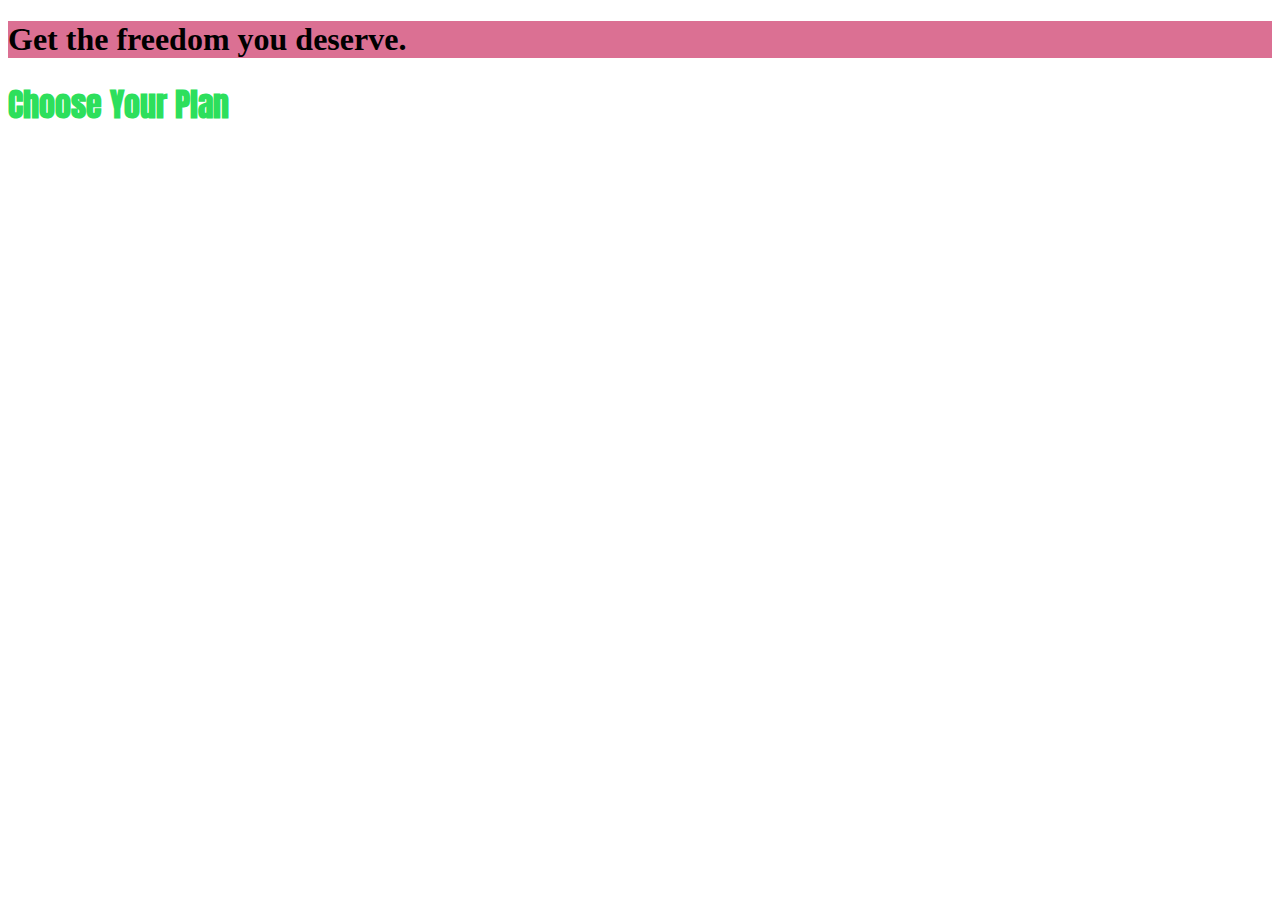
==== index.html @ 20272671 "cursocss" ====
<!DOCTYPE html>
<html lang="pt">

<head>
    <meta charset="UTF-8">
    <meta http-equiv="X-UA-Compatible" content="ie=edge">
    <title>uHost</title>
    <link rel="shortcut icon" href="favicon.png">
    <link href="https://fonts.googleapis.com/css2?family=Anton&display=swap" rel="stylesheet">
    <link rel="stylesheet" href="main.css">
</head>

<body>
    <main>
        <section id="product-overview">
            <h1>Get the freedom you deserve.</h1>
        </section>
        <section id="plans">
            <h1 class="section-title">Choose Your Plan</h1>
        </section>
    </main>
</body>

</html>
---- main.css ----
#product-overview{
    background: palevioletred;
}

.section-title{
    color: #2ddf5c;
    font-family: 'Anton', sans-serif; ;
}
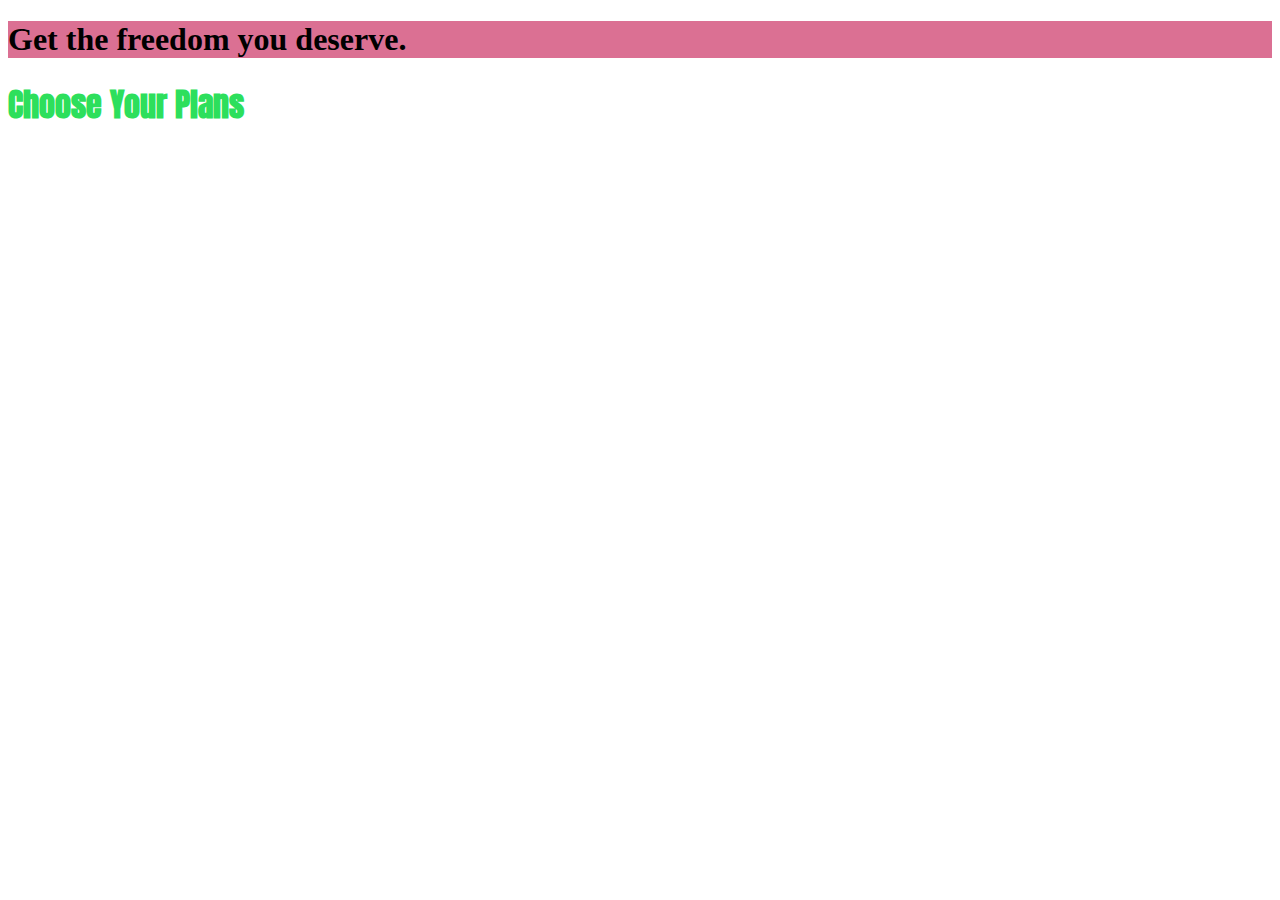
==== commit 7dcfba71: "teste" ====
--- a/index.html
+++ b/index.html
@@ -16,7 +16,7 @@
             <h1>Get the freedom you deserve.</h1>
         </section>
         <section id="plans">
-            <h1 class="section-title">Choose Your Plan</h1>
+            <h1 class="section-title">Choose Your Plans</h1>
         </section>
     </main>
 </body>
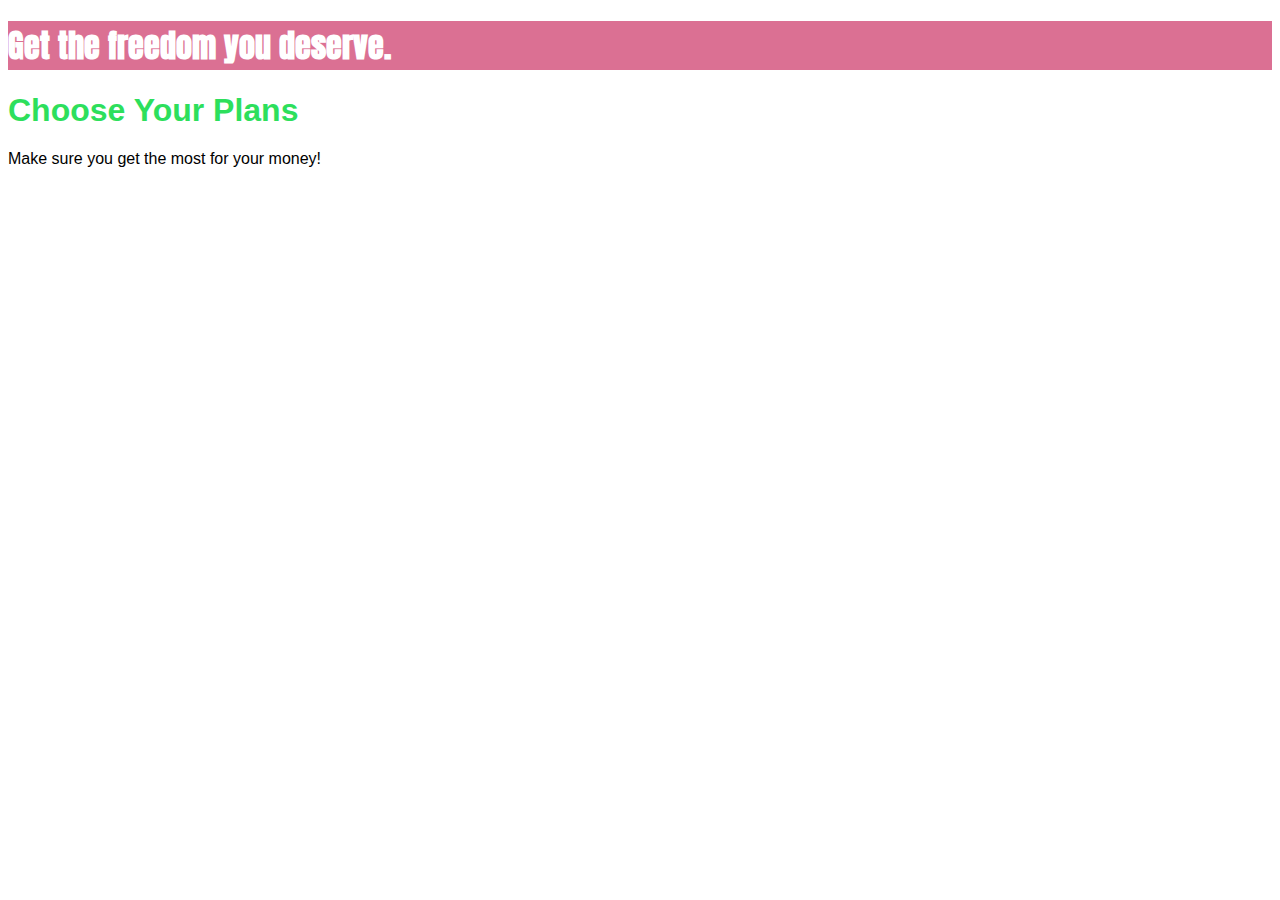
==== commit f077c98a: "+coisas" ====
--- a/index.html
+++ b/index.html
@@ -17,6 +17,7 @@
         </section>
         <section id="plans">
             <h1 class="section-title">Choose Your Plans</h1>
+            <p>Make sure you get the most for your money!</p>
         </section>
     </main>
 </body>
--- a/main.css
+++ b/main.css
@@ -1,8 +1,16 @@
+body{
+    font-family: 'Montserrat', sans-serif;
+}
 #product-overview{
     background: palevioletred;
 }
 
 .section-title{
     color: #2ddf5c;
-    font-family: 'Anton', sans-serif; ;
+}
+
+#product-overview h1{
+    color: white;
+    font-family: 'Anton', sans-serif;
+
 }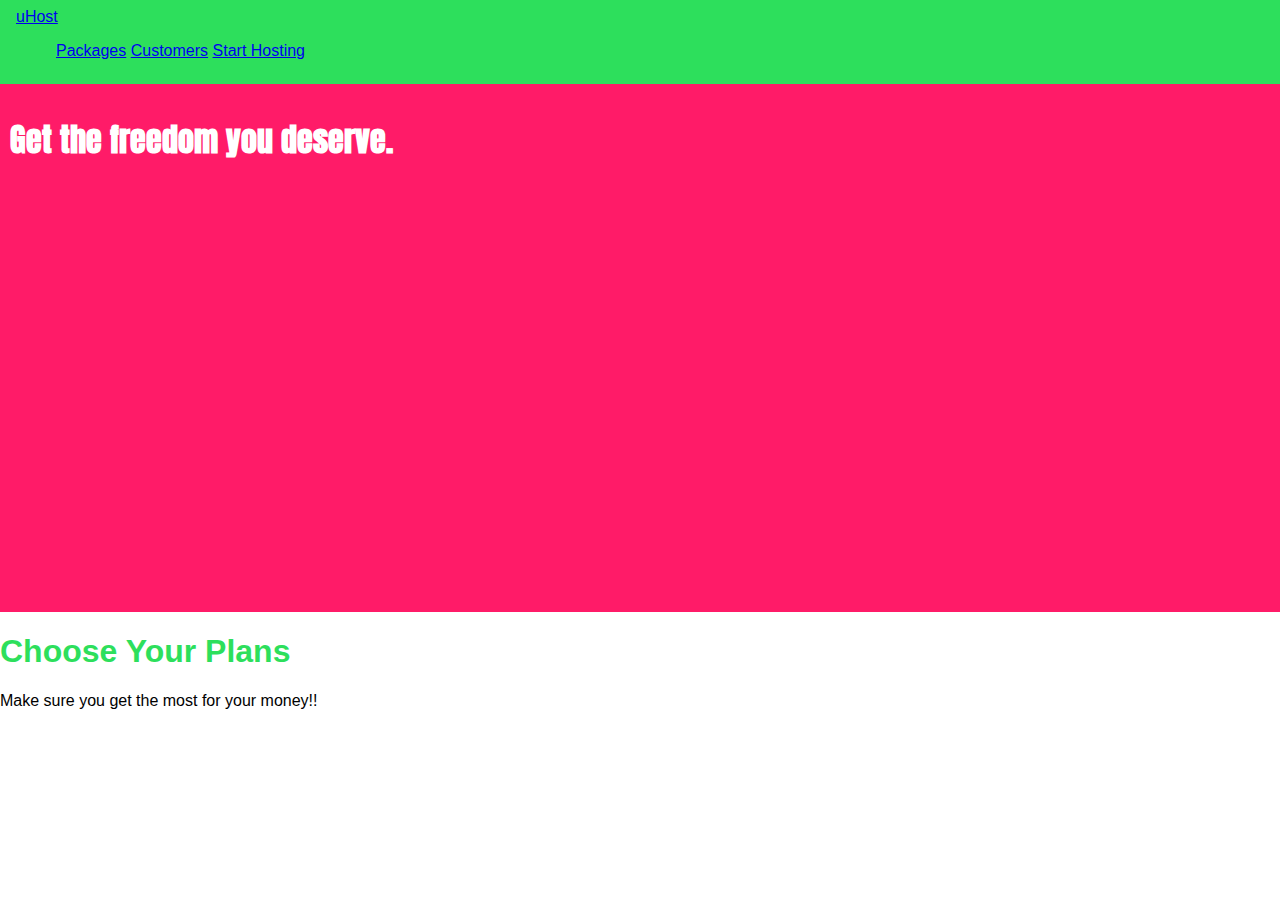
==== commit 5b97139c: "Alterações" ====
--- a/index.html
+++ b/index.html
@@ -1,25 +1,44 @@
 <!DOCTYPE html>
 <html lang="pt">
+  <head>
+    <meta charset="UTF-8" />
+    <meta http-equiv="X-UA-Compatible" content="ie=edge" />
+    <title>uHost</title>
+    <link rel="shortcut icon" href="favicon.png" />
+    <link
+      href="https://fonts.googleapis.com/css2?family=Anton&display=swap"
+      rel="stylesheet"
+    />
+    <link rel="stylesheet" href="main.css" />
+  </head>
 
-<head>
-    <meta charset="UTF-8">
-    <meta http-equiv="X-UA-Compatible" content="ie=edge">
-    <title>uHost</title>
-    <link rel="shortcut icon" href="favicon.png">
-    <link href="https://fonts.googleapis.com/css2?family=Anton&display=swap" rel="stylesheet">
-    <link rel="stylesheet" href="main.css">
-</head>
-
-<body>
+  <body>
+    <header class="main-header">
+      <div>
+        <a href="index.html"> uHost </a>
+      </div>
+      <nav class="main-nav">
+        <ul class="main-nav__items">
+          <li class="main-nav__item">
+            <a href="packages/index.html">Packages</a>
+          </li>
+          <li class="main-nav__item">
+            <a href="customers/index.html">Customers</a>
+          </li>
+          <li class="main-nav__item">
+            <a href="start-hosting/index.html">Start Hosting</a>
+          </li>
+        </ul>
+      </nav>
+    </header>
     <main>
-        <section id="product-overview">
-            <h1>Get the freedom you deserve.</h1>
-        </section>
-        <section id="plans">
-            <h1 class="section-title">Choose Your Plans</h1>
-            <p>Make sure you get the most for your money!</p>
-        </section>
+      <section id="product-overview">
+        <h1>Get the freedom you deserve.</h1>
+      </section>
+      <section id="plans">
+        <h1 class="section-title">Choose Your Plans</h1>
+        <p>Make sure you get the most for your money!!</p>
+      </section>
     </main>
-</body>
-
-</html>+  </body>
+</html>
--- a/main.css
+++ b/main.css
@@ -1,16 +1,38 @@
-body{
-    font-family: 'Montserrat', sans-serif;
-}
-#product-overview{
-    background: palevioletred;
+* {
+    box-sizing: border-box;
 }
 
-.section-title{
+body {
+    font-family: 'Montserrat', sans-serif;
+    margin: 0;
+}
+
+#product-overview {
+    background: #ff1b68;
+    width: 100%;
+    height: 528px;
+    padding: 10px;
+}
+
+.section-title {
     color: #2ddf5c;
 }
 
-#product-overview h1{
+#product-overview h1 {
     color: white;
     font-family: 'Anton', sans-serif;
+}
 
+/* h1 {
+    font-family: sans-serif;
+} */
+
+.main-header{
+    width: 100%;
+    background-color: #2ddf5c;
+    padding: 8px 16px;
+}
+
+.main-nav__item{
+    display: inline-block;
 }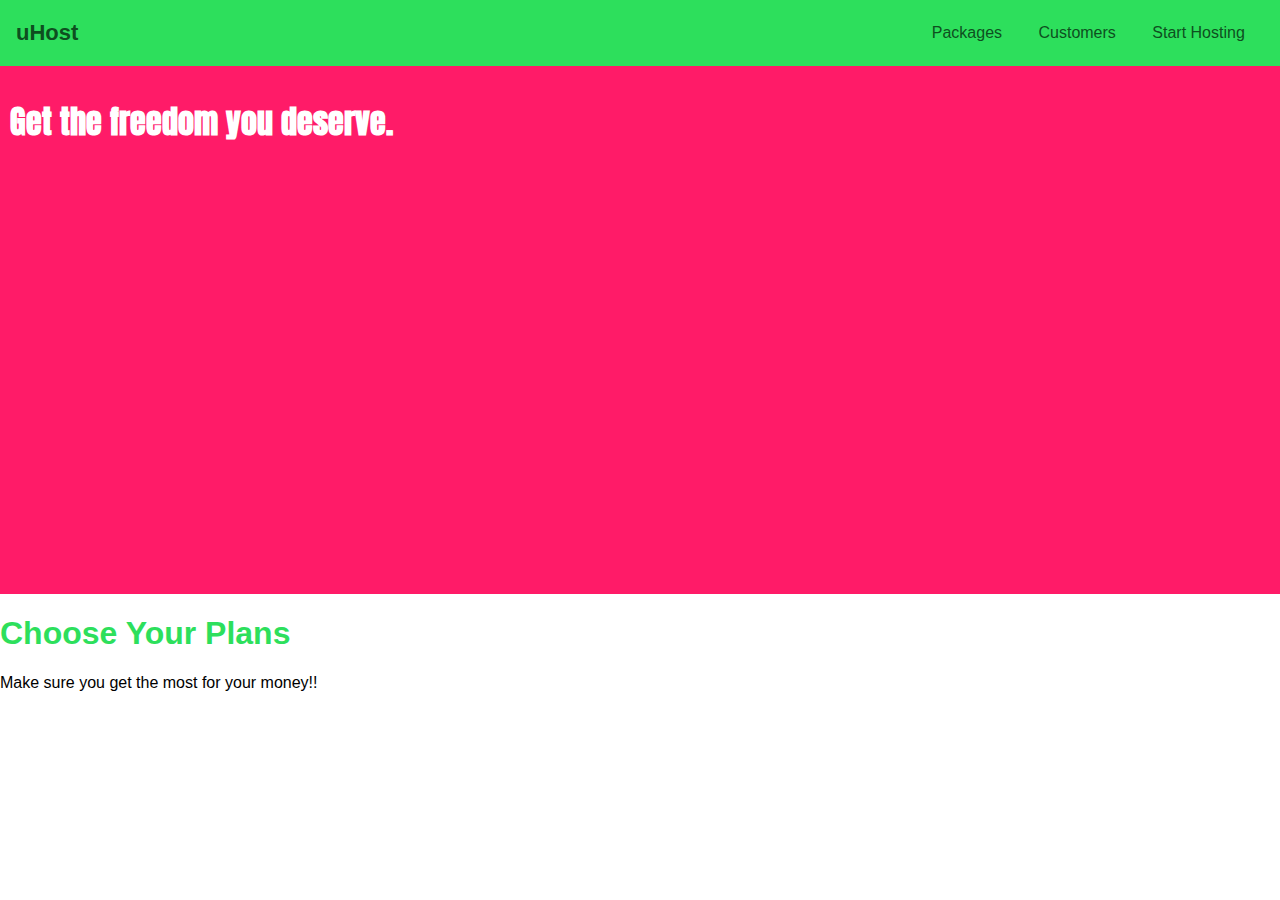
==== commit e27490da: "ajustes" ====
--- a/index.html
+++ b/index.html
@@ -15,7 +15,7 @@
   <body>
     <header class="main-header">
       <div>
-        <a href="index.html"> uHost </a>
+        <a class="main-header__brand" href="index.html"> uHost </a>
       </div>
       <nav class="main-nav">
         <ul class="main-nav__items">
--- a/main.css
+++ b/main.css
@@ -11,7 +11,7 @@
     background: #ff1b68;
     width: 100%;
     height: 528px;
-    padding: 10px;
+    padding: 10px;   
 }
 
 .section-title {
@@ -27,12 +27,58 @@
     font-family: sans-serif;
 } */
 
-.main-header{
+.main-header {
     width: 100%;
-    background-color: #2ddf5c;
+    background: #2ddf5c;
     padding: 8px 16px;
 }
 
-.main-nav__item{
+.main-header__brand{
+    color:#0e4f1f;
+    text-decoration: none;
+    font-weight: bold;
+    font-size: 22px;
+
+}
+
+.main-header > div {
     display: inline-block;
-}+    vertical-align: middle;
+}
+
+.main-nav {
+    display: inline-block;
+    text-align: right;
+    width: calc(100% - 70px);
+    vertical-align: middle;
+}
+
+.main-nav__items {
+    margin: 0;
+    padding: 0;
+    list-style: none;
+}
+
+.main-nav__item {
+    display: inline-block;
+    margin: 16px;
+  
+}
+.main-nav__item a{
+    color: #0e4f1f;
+    text-decoration: none;
+}
+
+.main-nav__item a:hover, 
+.main-nav__item a:active
+{
+    color:white;
+}
+
+.jhone a:amor{
+    background-color: blue;
+}
+
+.jhone a:odio {
+    background-color: ok;
+}
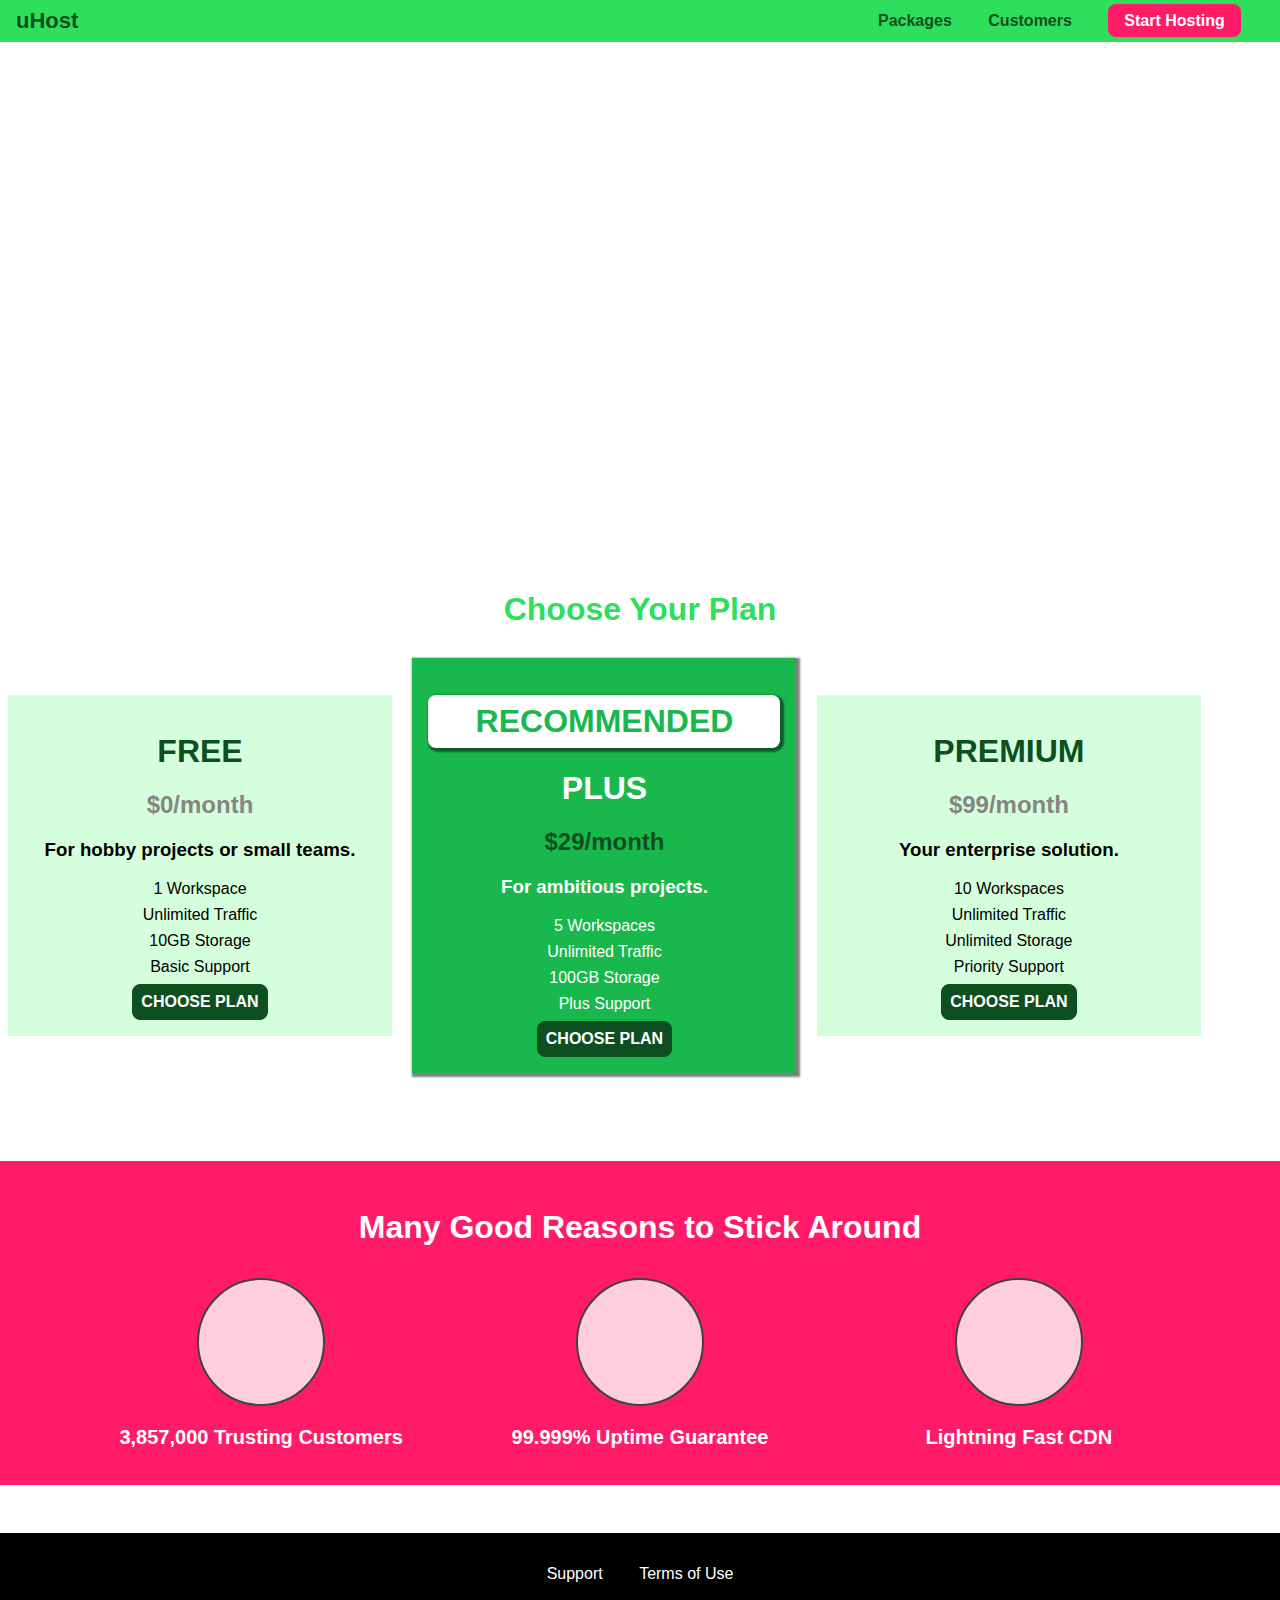
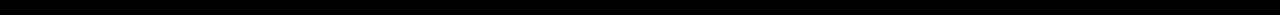
==== commit 40709e5e: "new page added" ====
--- a/index.html
+++ b/index.html
@@ -5,11 +5,10 @@
     <meta http-equiv="X-UA-Compatible" content="ie=edge" />
     <title>uHost</title>
     <link rel="shortcut icon" href="favicon.png" />
-    <link
-      href="https://fonts.googleapis.com/css2?family=Anton&display=swap"
-      rel="stylesheet"
-    />
+    <link href="https://fonts.googleapis.com/css2?family=Anton&display=swap" rel="stylesheet" />
+    <link rel="stylesheet" href="shared.css" />
     <link rel="stylesheet" href="main.css" />
+   
   </head>
 
   <body>
@@ -25,7 +24,7 @@
           <li class="main-nav__item">
             <a href="customers/index.html">Customers</a>
           </li>
-          <li class="main-nav__item">
+          <li class="main-nav__item main-nav__item--cta">
             <a href="start-hosting/index.html">Start Hosting</a>
           </li>
         </ul>
@@ -36,9 +35,83 @@
         <h1>Get the freedom you deserve.</h1>
       </section>
       <section id="plans">
-        <h1 class="section-title">Choose Your Plans</h1>
-        <p>Make sure you get the most for your money!!</p>
+        <h1 class="section-title">Choose Your Plan</h1>
+        <div>
+          <article class="plan">
+            <h1 class="plan__title">FREE</h1>
+            <h2 class="plan__price">$0/month</h2>
+            <h3>For hobby projects or small teams.</h3>
+            <ul class="plan__features">
+              <li class="plan__feature">1 Workspace</li>
+              <li class="plan__feature">Unlimited Traffic</li>
+              <li class="plan__feature">10GB Storage</li>
+              <li class="plan__feature">Basic Support</li>
+            </ul>
+            <div>
+              <button class="button">CHOOSE PLAN</button>
+            </div>
+          </article>
+          <article class="plan plan--highlighted">
+            <h1 class="plan__annotation">RECOMMENDED</h1>
+            <h1 class="plan__title">PLUS</h1>
+            <h2 class="plan__price">$29/month</h2>
+            <h3>For ambitious projects.</h3>
+            <ul class="plan__features">
+              <li class="plan__feature">5 Workspaces</li>
+              <li class="plan__feature">Unlimited Traffic</li>
+              <li class="plan__feature">100GB Storage</li>
+              <li class="plan__feature">Plus Support</li>
+            </ul>
+            <div>
+              <button class="button">CHOOSE PLAN</button>
+            </div>
+          </article>
+          <article class="plan">
+            <h1 class="plan__title">PREMIUM</h1>
+            <h2 class="plan__price">$99/month</h2>
+            <h3>Your enterprise solution.</h3>
+            <ul class="plan__features">
+              <li class="plan__feature">10 Workspaces</li>
+              <li class="plan__feature">Unlimited Traffic</li>
+              <li class="plan__feature">Unlimited Storage</li>
+              <li class="plan__feature">Priority Support</li>
+            </ul>
+            <div>
+              <button class="button">CHOOSE PLAN</button>
+            </div>
+          </article>
+        </div>
+      </section>
+
+      <section id="key-features">
+        <h1 class="section-title">Many Good Reasons to Stick Around</h1>
+        <ul class="key-feature__list">
+          <li class="key-feature">
+            <div class="key-feature__image"></div>
+            <p class="key-feature__description">3,857,000 Trusting Customers</p>
+          </li>
+          <li class="key-feature">
+            <div class="key-feature__image"></div>
+            <p class="key-feature__description">99.999% Uptime Guarantee</p>
+          </li>
+          <li class="key-feature">
+            <div class="key-feature__image"></div>
+            <p class="key-feature__description">Lightning Fast CDN</p>
+          </li>
+        </ul>
       </section>
     </main>
+    <footer class="main-footer">
+      <nav>
+          <ul class="main-footer__links">
+              <li class="main-footer__link">
+                  <a href="#">Support</a>
+              </li>
+              <li class="main-footer__link">
+                  <a href="#">Terms of Use</a>
+              </li>
+          </ul>
+      </nav>
+  </footer>
   </body>
 </html>
--- a/shared.css
+++ b/shared.css
@@ -0,0 +1,120 @@
+* {
+    box-sizing: border-box;
+}
+
+body {
+    font-family: 'Montserrat', sans-serif;
+    margin: 0;
+}
+
+.main-header {
+    width: 100%;
+    background: #2ddf5c;
+    padding: 8px 16px;
+}
+
+.main-header > div {
+    display: inline-block;
+    vertical-align: middle;
+}
+
+.main-header__brand {
+    color: #0e4f1f;
+    text-decoration: none;
+    font-weight: bold;
+    font-size: 22px;
+}
+
+.main-nav {
+    display: inline-block;
+    text-align: right;
+    width: calc(100% - 74px);
+    vertical-align: middle;
+}
+
+.main-nav__items {
+    margin: 0;
+    padding: 0;
+    list-style: none;
+}
+
+.main-nav__item {
+    display: inline-block;
+    margin: 0 16px;
+}
+
+.main-nav__item a {
+    text-decoration: none;
+    color: #0e4f1f;
+    font-weight: bold;
+    padding: 3px 0;
+}
+
+.main-nav__item a:hover,
+.main-nav__item a:active {
+    color: white;
+    border-bottom: 5px solid white;
+}
+
+.main-nav__item--cta a {
+    color: white;
+    background: #ff1b68;
+    padding: 8px 16px;
+    border-radius: 8px;
+}
+
+.main-nav__item--cta a:hover,
+.main-nav__item--cta a:active {
+    color: #ff1b68;
+    background: white;
+    border: none;
+}
+
+.main-footer {
+    background: black;
+    padding: 32px;
+    margin-top: 48px;
+}
+
+.main-footer__links {
+    list-style: none;
+    margin: 0;
+    padding: 0;
+    text-align: center;
+}
+
+.main-footer__link {
+    display: inline-block;
+    margin: 0 16px;
+}
+
+.main-footer__link a {
+    color: white;
+    text-decoration: none;
+}
+
+.main-footer__link a:hover,
+.main-footer__link a:active {
+    color: #ccc;
+}
+
+.button {
+    background: #0e4f1f;
+    color: white;
+    font: inherit;
+    border: 1.5px solid #0e4f1f;
+    padding: 8px;
+    border-radius: 8px;
+    font-weight: bold;
+    cursor: pointer;
+}
+
+.button:hover,
+.button:active {
+    background: white;
+    color: #0e4f1f;
+}
+
+.button:focus {
+    outline: none;
+}
--- a/main.css
+++ b/main.css
@@ -1,14 +1,7 @@
-* {
-    box-sizing: border-box;
-}
 
-body {
-    font-family: 'Montserrat', sans-serif;
-    margin: 0;
-}
 
 #product-overview {
-    background: #ff1b68;
+    background: url("freedom.jpg");
     width: 100%;
     height: 528px;
     padding: 10px;   
@@ -16,6 +9,7 @@
 
 .section-title {
     color: #2ddf5c;
+    text-align: center;
 }
 
 #product-overview h1 {
@@ -23,62 +17,97 @@
     font-family: 'Anton', sans-serif;
 }
 
+.plan {
+    background: #d5ffdc;
+    text-align: center;
+    padding: 16px;
+    margin: 8px;
+    display: inline-block;
+    width: 30%;
+    vertical-align: middle;
+}
+
+.plan--highlighted {
+    background: #19b84c;
+    color: white;
+    box-shadow: 2px 2px 2px 2px rgba(0, 0, 0, 0.5);
+}
+
+.plan__annotation {
+    background: white;
+    color: #19b84c;
+    padding: 8px;
+    box-shadow: 2px 2px 2px 2px rgba(0, 0, 0, 0.5);
+    border-radius: 8px;
+}
+
+.plan__title {
+    color: #0e4f1f;
+}
+
+.plan__price {
+    color: #858585;
+}
+
+.plan--highlighted .plan__title {
+    color: white;
+}
+
+.plan--highlighted .plan__price {
+    color: #0e4f1f;
+}
+
+.plan__features {
+    list-style: none;
+    margin: 0;
+    padding: 0;
+}
+
+.plan__feature {
+    margin: 8px 0;
+}
+
+#key-features {
+    background: #ff1b68;
+    margin-top: 80px;
+    padding: 16px;
+}
+
+#key-features .section-title {
+    color: white;
+    margin: 32px;
+}
+
+.key-feature__list {
+    list-style: none;
+    margin: 0;
+    padding: 0;
+    text-align: center;
+}
+
+.key-feature {
+    display: inline-block;
+    width: 30%;
+    vertical-align: top;
+}
+
+.key-feature__image {
+    background: #ffcede;
+    width: 128px;
+    height: 128px;
+    border: 2px solid #424242;
+    border-radius: 50%;
+    margin: auto;
+}
+
+.key-feature__description {
+    text-align: center;
+    font-weight: bold;
+    color: white;
+    font-size: 20px;
+}
+
 /* h1 {
     font-family: sans-serif;
 } */
 
-.main-header {
-    width: 100%;
-    background: #2ddf5c;
-    padding: 8px 16px;
-}
-
-.main-header__brand{
-    color:#0e4f1f;
-    text-decoration: none;
-    font-weight: bold;
-    font-size: 22px;
-
-}
-
-.main-header > div {
-    display: inline-block;
-    vertical-align: middle;
-}
-
-.main-nav {
-    display: inline-block;
-    text-align: right;
-    width: calc(100% - 70px);
-    vertical-align: middle;
-}
-
-.main-nav__items {
-    margin: 0;
-    padding: 0;
-    list-style: none;
-}
-
-.main-nav__item {
-    display: inline-block;
-    margin: 16px;
-  
-}
-.main-nav__item a{
-    color: #0e4f1f;
-    text-decoration: none;
-}
-
-.main-nav__item a:hover, 
-.main-nav__item a:active
-{
-    color:white;
-}
-
-.jhone a:amor{
-    background-color: blue;
-}
-
-.jhone a:odio {
-    background-color: ok;
-}
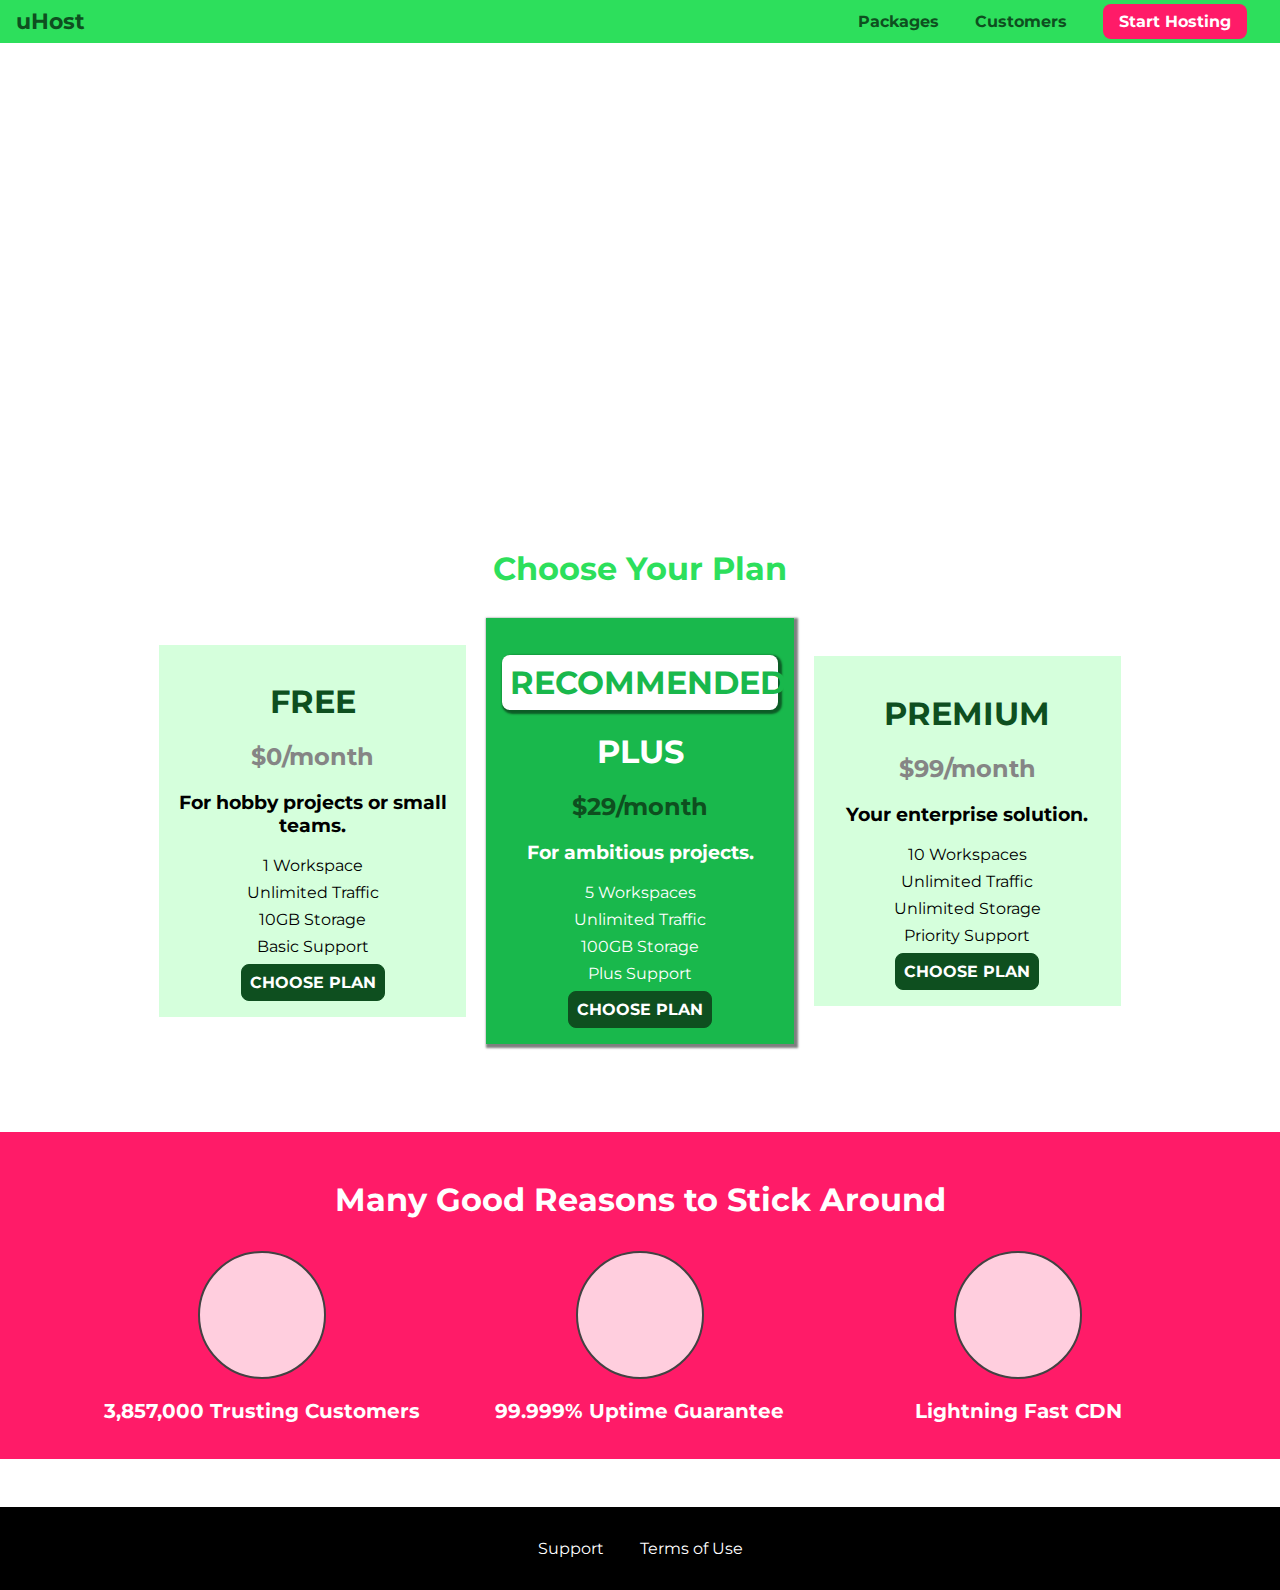
==== commit b3aadfe8: "positioning" ====
--- a/index.html
+++ b/index.html
@@ -1,117 +1,126 @@
 <!DOCTYPE html>
-<html lang="pt">
-  <head>
-    <meta charset="UTF-8" />
-    <meta http-equiv="X-UA-Compatible" content="ie=edge" />
+<html lang="en">
+
+<head>
+    <meta charset="UTF-8">
+    <meta http-equiv="X-UA-Compatible" content="ie=edge">
     <title>uHost</title>
-    <link rel="shortcut icon" href="favicon.png" />
-    <link href="https://fonts.googleapis.com/css2?family=Anton&display=swap" rel="stylesheet" />
-    <link rel="stylesheet" href="shared.css" />
-    <link rel="stylesheet" href="main.css" />
-   
-  </head>
+    <link rel="shortcut icon" href="favicon.png">
+    <link href="https://fonts.googleapis.com/css?family=Anton" rel="stylesheet">
+    <link href="https://fonts.googleapis.com/css?family=Montserrat:400,700" rel="stylesheet">
+    <link rel="stylesheet" href="shared.css">
+    <link rel="stylesheet" href="main.css">
+</head>
 
-  <body>
+<body>
     <header class="main-header">
-      <div>
-        <a class="main-header__brand" href="index.html"> uHost </a>
-      </div>
-      <nav class="main-nav">
-        <ul class="main-nav__items">
-          <li class="main-nav__item">
-            <a href="packages/index.html">Packages</a>
-          </li>
-          <li class="main-nav__item">
-            <a href="customers/index.html">Customers</a>
-          </li>
-          <li class="main-nav__item main-nav__item--cta">
-            <a href="start-hosting/index.html">Start Hosting</a>
-          </li>
-        </ul>
-      </nav>
+        <div>
+            <a href="index.html" class="main-header__brand">
+                uHost
+            </a>
+        </div>
+        <nav class="main-nav">
+            <ul class="main-nav__items">
+                <li class="main-nav__item">
+                    <a href="packages/index.html">Packages</a>
+                </li>
+                <li class="main-nav__item">
+                    <a href="customers/index.html">Customers</a>
+                </li>
+                <li class="main-nav__item main-nav__item--cta">
+                    <a href="start-hosting/index.html">Start Hosting</a>
+                </li>
+            </ul>
+        </nav>
     </header>
     <main>
-      <section id="product-overview">
-        <h1>Get the freedom you deserve.</h1>
-      </section>
-      <section id="plans">
-        <h1 class="section-title">Choose Your Plan</h1>
-        <div>
-          <article class="plan">
-            <h1 class="plan__title">FREE</h1>
-            <h2 class="plan__price">$0/month</h2>
-            <h3>For hobby projects or small teams.</h3>
-            <ul class="plan__features">
-              <li class="plan__feature">1 Workspace</li>
-              <li class="plan__feature">Unlimited Traffic</li>
-              <li class="plan__feature">10GB Storage</li>
-              <li class="plan__feature">Basic Support</li>
+        <section id="product-overview">
+            <h1>Get the freedom you deserve.</h1>
+        </section>
+        <section id="plans">
+            <h1 class="section-title">Choose Your Plan</h1>
+            <div class="plan__list">
+                <article class="plan">
+                    <h1 class="plan__title">FREE</h1>
+                    <h2 class="plan__price">$0/month</h2>
+                    <h3>For hobby projects or small teams.</h3>
+                    <ul class="plan__features">
+                        <li class="plan__feature">1 Workspace</li>
+                        <li class="plan__feature">Unlimited Traffic</li>
+                        <li class="plan__feature">10GB Storage</li>
+                        <li class="plan__feature">Basic Support</li>
+                    </ul>
+                    <div>
+                        <button class="button">CHOOSE PLAN</button>
+                    </div>
+                </article>
+                <article class="plan plan--highlighted">
+                    <h1 class="plan__annotation">RECOMMENDED</h1>
+                    <h1 class="plan__title">PLUS</h1>
+                    <h2 class="plan__price">$29/month</h2>
+                    <h3>For ambitious projects.</h3>
+                    <ul class="plan__features">
+                        <li class="plan__feature">5 Workspaces</li>
+                        <li class="plan__feature">Unlimited Traffic</li>
+                        <li class="plan__feature">100GB Storage</li>
+                        <li class="plan__feature">Plus Support</li>
+                    </ul>
+                    <div>
+                        <button class="button">CHOOSE PLAN</button>
+                    </div>
+                </article>
+                <article class="plan">
+                    <h1 class="plan__title">PREMIUM</h1>
+                    <h2 class="plan__price">$99/month</h2>
+                    <h3>Your enterprise solution.</h3>
+                    <ul class="plan__features">
+                        <li class="plan__feature">10 Workspaces</li>
+                        <li class="plan__feature">Unlimited Traffic</li>
+                        <li class="plan__feature">Unlimited Storage</li>
+                        <li class="plan__feature">Priority Support</li>
+                    </ul>
+                    <div>
+                        <button class="button">CHOOSE PLAN</button>
+                    </div>
+                </article>
+            </div>
+        </section>
+        <section id="key-features">
+            <h1 class="section-title">Many Good Reasons to Stick Around</h1>
+            <ul class="key-feature__list">
+                <li class="key-feature">
+                    <div class="key-feature__image">
+
+                    </div>
+                    <p class="key-feature__description">3,857,000 Trusting Customers</p>
+                </li>
+                <li class="key-feature">
+                    <div class="key-feature__image">
+
+                    </div>
+                    <p class="key-feature__description">99.999% Uptime Guarantee</p>
+                </li>
+                <li class="key-feature">
+                    <div class="key-feature__image">
+
+                    </div>
+                    <p class="key-feature__description">Lightning Fast CDN</p>
+                </li>
             </ul>
-            <div>
-              <button class="button">CHOOSE PLAN</button>
-            </div>
-          </article>
-          <article class="plan plan--highlighted">
-            <h1 class="plan__annotation">RECOMMENDED</h1>
-            <h1 class="plan__title">PLUS</h1>
-            <h2 class="plan__price">$29/month</h2>
-            <h3>For ambitious projects.</h3>
-            <ul class="plan__features">
-              <li class="plan__feature">5 Workspaces</li>
-              <li class="plan__feature">Unlimited Traffic</li>
-              <li class="plan__feature">100GB Storage</li>
-              <li class="plan__feature">Plus Support</li>
-            </ul>
-            <div>
-              <button class="button">CHOOSE PLAN</button>
-            </div>
-          </article>
-          <article class="plan">
-            <h1 class="plan__title">PREMIUM</h1>
-            <h2 class="plan__price">$99/month</h2>
-            <h3>Your enterprise solution.</h3>
-            <ul class="plan__features">
-              <li class="plan__feature">10 Workspaces</li>
-              <li class="plan__feature">Unlimited Traffic</li>
-              <li class="plan__feature">Unlimited Storage</li>
-              <li class="plan__feature">Priority Support</li>
-            </ul>
-            <div>
-              <button class="button">CHOOSE PLAN</button>
-            </div>
-          </article>
-        </div>
-      </section>
-
-      <section id="key-features">
-        <h1 class="section-title">Many Good Reasons to Stick Around</h1>
-        <ul class="key-feature__list">
-          <li class="key-feature">
-            <div class="key-feature__image"></div>
-            <p class="key-feature__description">3,857,000 Trusting Customers</p>
-          </li>
-          <li class="key-feature">
-            <div class="key-feature__image"></div>
-            <p class="key-feature__description">99.999% Uptime Guarantee</p>
-          </li>
-          <li class="key-feature">
-            <div class="key-feature__image"></div>
-            <p class="key-feature__description">Lightning Fast CDN</p>
-          </li>
-        </ul>
-      </section>
+        </section>
     </main>
     <footer class="main-footer">
-      <nav>
-          <ul class="main-footer__links">
-              <li class="main-footer__link">
-                  <a href="#">Support</a>
-              </li>
-              <li class="main-footer__link">
-                  <a href="#">Terms of Use</a>
-              </li>
-          </ul>
-      </nav>
-  </footer>
-  </body>
-</html>
+        <nav>
+            <ul class="main-footer__links">
+                <li class="main-footer__link">
+                    <a href="#">Support</a>
+                </li>
+                <li class="main-footer__link">
+                    <a href="#">Terms of Use</a>
+                </li>
+            </ul>
+        </nav>
+    </footer>
+</body>
+
+</html>--- a/shared.css
+++ b/shared.css
@@ -9,8 +9,10 @@
 
 .main-header {
     width: 100%;
+    position: fixed;
     background: #2ddf5c;
     padding: 8px 16px;
+    z-index: 1;
 }
 
 .main-header > div {
--- a/main.css
+++ b/main.css
@@ -1,10 +1,9 @@
-
-
 #product-overview {
     background: url("freedom.jpg");
     width: 100%;
     height: 528px;
-    padding: 10px;   
+    padding: 10px;  
+    
 }
 
 .section-title {
@@ -15,6 +14,12 @@
 #product-overview h1 {
     color: white;
     font-family: 'Anton', sans-serif;
+}
+
+.plan__list {
+    width: 80%;
+    margin: auto;
+    text-align: center;
 }
 
 .plan {
